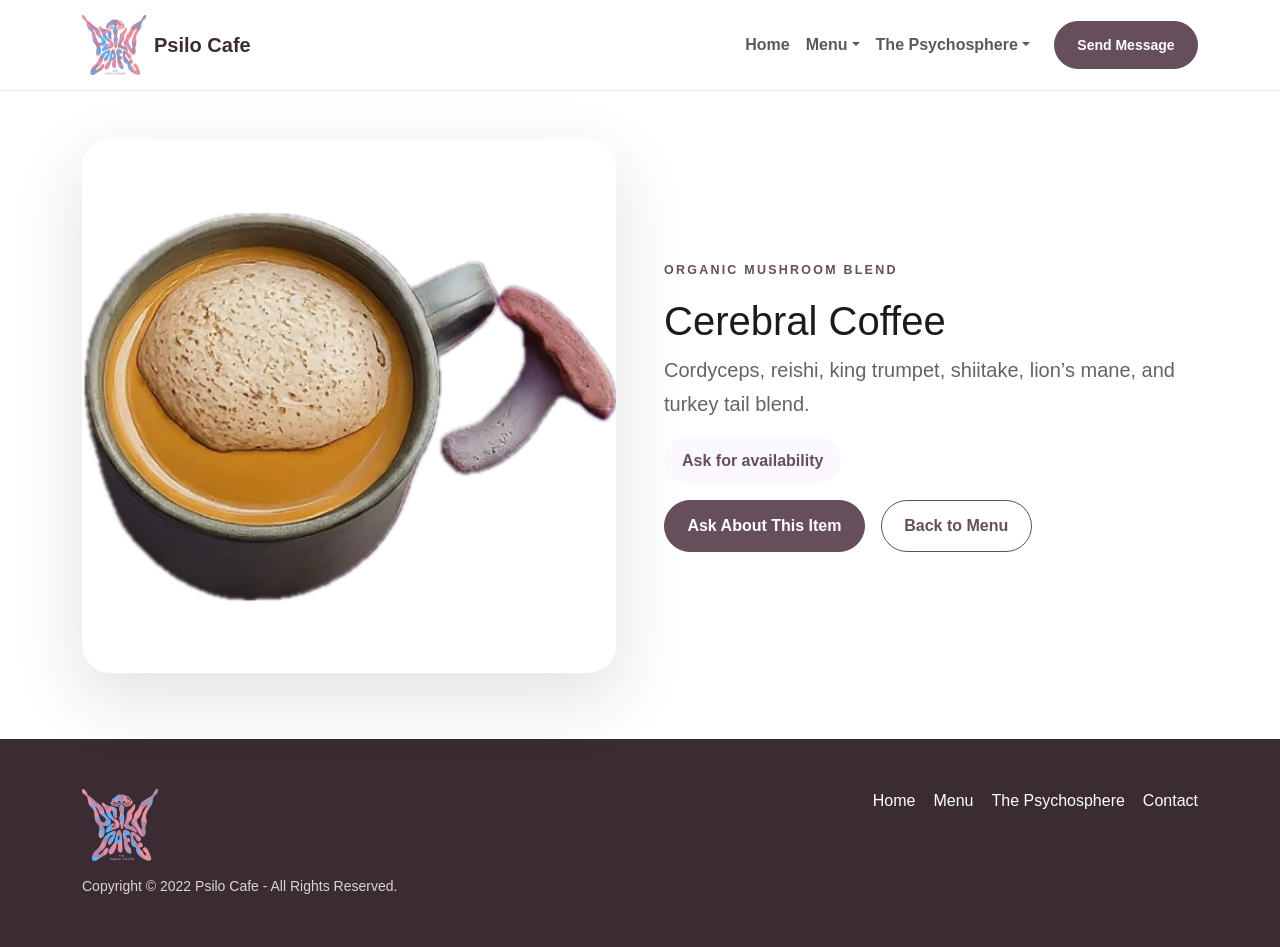
==== cerebral-coffee.html @ 79ad36bd "Add files via upload" ====
<!doctype html>
<html lang="en">
<head>
<meta charset="utf-8">
<meta name="viewport" content="width=device-width, initial-scale=1">
<title>Cerebral Coffee - Psilo Cafe</title>
<meta name="description" content="Cordyceps, reishi, king trumpet, shiitake, lion’s mane, and turkey tail blend.">
<link href="https://cdn.jsdelivr.net/npm/bootstrap@5.3.8/dist/css/bootstrap.min.css" rel="stylesheet">
<link rel="stylesheet" href="css/styles.css">
</head><body><nav class="navbar navbar-expand-lg sticky-top glass-nav" data-bs-theme="light">
  <div class="container">
    <a class="navbar-brand d-flex align-items-center gap-2" href="index.html"><img src="assets/logo.png" alt="Psilo Cafe logo"><span>Psilo Cafe</span></a>
    <button class="navbar-toggler" type="button" data-bs-toggle="collapse" data-bs-target="#mainNav" aria-controls="mainNav" aria-expanded="false" aria-label="Toggle navigation"><span class="navbar-toggler-icon"></span></button>
    <div class="collapse navbar-collapse" id="mainNav">
      <ul class="navbar-nav ms-auto mb-2 mb-lg-0 align-items-lg-center">
        <li class="nav-item"><a class="nav-link" href="index.html">Home</a></li>
        <li class="nav-item dropdown">
          <a class="nav-link dropdown-toggle" href="menu.html" role="button" data-bs-toggle="dropdown" aria-expanded="false">Menu</a>
          <ul class="dropdown-menu dropdown-menu-end">
            <li><a class="dropdown-item" href="menu.html">All Offerings</a></li>
            <li><hr class="dropdown-divider"></li>
            <li><a class="dropdown-item" href="magic-mud-bar.html">Magic Mud Bar</a></li>
            <li><a class="dropdown-item" href="hamsa-bar.html">Hamsa Bar</a></li>
            <li><a class="dropdown-item" href="psychosphere-bar.html">Psychosphere Bar</a></li>
            <li><a class="dropdown-item" href="galaxy-cubes.html">Galaxy Cubes / Swirls</a></li>
            <li><a class="dropdown-item" href="cerebral-tea.html">Cerebral Tea</a></li>
            <li><a class="dropdown-item" href="cerebral-coffee.html">Cerebral Coffee</a></li>
          </ul>
        </li>
        <li class="nav-item dropdown">
          <a class="nav-link dropdown-toggle" href="psychosphere.html" role="button" data-bs-toggle="dropdown" aria-expanded="false">The Psychosphere</a>
          <ul class="dropdown-menu dropdown-menu-end">
            <li><a class="dropdown-item" href="psychosphere.html">Overview</a></li>
            <li><a class="dropdown-item" href="senzu-beans.html">Senzu Beans</a></li>
            <li><a class="dropdown-item" href="gallery.html">Sacred Fruit</a></li>
          </ul>
        </li>
        <li class="nav-item ms-lg-3"><a class="btn btn-pc btn-sm" href="contact.html">Send Message</a></li>
      </ul>
    </div>
  </div>
</nav>
<main class="py-5 product-detail"><div class="container"><div class="row g-5 align-items-center"><div class="col-lg-6"><img src="assets/coffee.jpg" class="detail-img" alt="Cerebral Coffee"></div><div class="col-lg-6"><p class="eyebrow">Organic Mushroom Blend</p><h1>Cerebral Coffee</h1><p class="lead">Cordyceps, reishi, king trumpet, shiitake, lion’s mane, and turkey tail blend.</p><p class="price-badge">Ask for availability</p><div class="d-flex flex-wrap gap-3"><a class="btn btn-pc" href="contact.html?item=cerebral-coffee">Ask About This Item</a><a class="btn btn-outline-pc" href="menu.html">Back to Menu</a></div></div></div></div></main><footer class="footer py-5">
<div class="container d-flex flex-column flex-md-row justify-content-between gap-4">
  <div><img src="assets/logo.png" class="footer-logo" alt="Psilo Cafe"><p class="mb-0 small">Copyright © 2022 Psilo Cafe - All Rights Reserved.</p></div>
  <div class="footer-links"><a href="index.html">Home</a><a href="menu.html">Menu</a><a href="psychosphere.html">The Psychosphere</a><a href="contact.html">Contact</a></div>
</div>
</footer>
<script src="https://cdn.jsdelivr.net/npm/bootstrap@5.3.8/dist/js/bootstrap.bundle.min.js"></script>
<script src="js/main.js"></script>
</body></html>
---- css/styles.css ----
:root{--pc-purple:#664e5b;--pc-dark:#3b2c34;--pc-soft:#fbf8ff;--pc-pink:#e895a6;--pc-blue:#62aee8;--pc-muted:#68606a;--pc-radius:28px;--pc-shadow:0 24px 70px rgba(59,44,52,.14)}
html{scroll-behavior:smooth} body{font-family:Lato,Arial,sans-serif;color:#1b1b1b;background:#fff;line-height:1.7}.glass-nav{background:rgba(255,255,255,.92);backdrop-filter:blur(14px);border-bottom:1px solid rgba(102,78,91,.12)}.navbar-brand img{width:64px;height:64px;object-fit:contain}.navbar-brand span{font-weight:800;color:var(--pc-dark)}.nav-link,.dropdown-item{font-weight:700}.dropdown-menu{border:0;border-radius:20px;box-shadow:var(--pc-shadow);padding:12px}.dropdown-item{border-radius:12px;padding:10px 14px}.dropdown-item:hover{background:var(--pc-soft);color:var(--pc-purple)}.btn-pc{background:var(--pc-purple);color:#fff;border:1px solid var(--pc-purple);border-radius:999px;padding:.8rem 1.4rem;font-weight:800}.btn-pc:hover{background:#836575;color:#fff;transform:translateY(-1px)}.btn-outline-pc{border:1px solid var(--pc-purple);color:var(--pc-purple);border-radius:999px;padding:.8rem 1.4rem;font-weight:800}.btn-outline-pc:hover{background:var(--pc-purple);color:#fff}.hero,.page-hero{background:radial-gradient(circle at 15% 20%,rgba(232,149,166,.35),transparent 30%),radial-gradient(circle at 80% 10%,rgba(98,174,232,.22),transparent 25%),linear-gradient(120deg,#fff,var(--pc-soft));}.home-hero{min-height:74vh}.page-hero{padding:90px 0 70px;text-align:center}.hero-logo{width:min(260px,55vw)}.lead,.page-hero p,.product-card p{color:var(--pc-muted)}.eyebrow{color:var(--pc-purple);font-weight:900;letter-spacing:.18em;text-transform:uppercase;font-size:.78rem}.bg-soft{background:var(--pc-soft)}.shadow-soft{box-shadow:var(--pc-shadow)}.product-card,.gallery-card{display:block;text-decoration:none;color:inherit;background:#fff;border:1px solid rgba(102,78,91,.1);border-radius:var(--pc-radius);overflow:hidden;box-shadow:var(--pc-shadow);transition:.25s ease}.product-card:hover,.gallery-card:hover{transform:translateY(-5px);color:inherit}.product-card img{width:100%;aspect-ratio:1/1;object-fit:cover;background:#f4edf2}.product-card strong{color:var(--pc-purple)}.section-card{border-radius:var(--pc-radius);background:#fff;border:1px solid rgba(102,78,91,.1);box-shadow:var(--pc-shadow);padding:clamp(24px,4vw,42px)}.subscribe-form{max-width:620px;display:flex;gap:12px;flex-wrap:wrap}.subscribe-form input{flex:1;min-width:240px}.psych-logo{width:min(420px,80vw);margin:auto}.gallery-card img{width:100%;aspect-ratio:1/1;object-fit:cover}.gallery-card span{display:block;padding:14px;font-weight:800}.product-detail{min-height:72vh}.detail-img{width:100%;border-radius:var(--pc-radius);box-shadow:var(--pc-shadow);background:#fff;object-fit:cover}.price-badge{display:inline-flex;background:var(--pc-soft);color:var(--pc-purple);font-weight:900;border-radius:999px;padding:10px 18px}.footer{background:var(--pc-dark);color:rgba(255,255,255,.8)}.footer-logo{width:76px;height:76px;object-fit:contain;margin-bottom:12px}.footer-links{display:flex;gap:18px;flex-wrap:wrap}.footer a{color:#fff;text-decoration:none}.footer a:hover{color:var(--pc-pink)}.form-status{font-weight:800;color:var(--pc-purple)}
@media(max-width:575px){.home-hero{min-height:auto;padding:60px 0}.page-hero{padding:64px 0}.display-3{font-size:2.35rem}.subscribe-form{display:block}.subscribe-form .btn{width:100%;margin-top:12px}.navbar-brand img{width:52px;height:52px}}

.footer-social a {
  width: 42px;
  height: 42px;
  border-radius: 50%;
  display: flex;
  align-items: center;
  justify-content: center;
  text-decoration: none;
  color: white;
  background: rgba(255,255,255,0.08);
  backdrop-filter: blur(10px);
  transition: all 0.3s ease;
  font-size: 1rem;
}

.footer-social a:hover {
  transform: translateY(-3px);
  background: rgba(140, 82, 255, 0.6);
  box-shadow: 0 0 15px rgba(140,82,255,0.5);
}
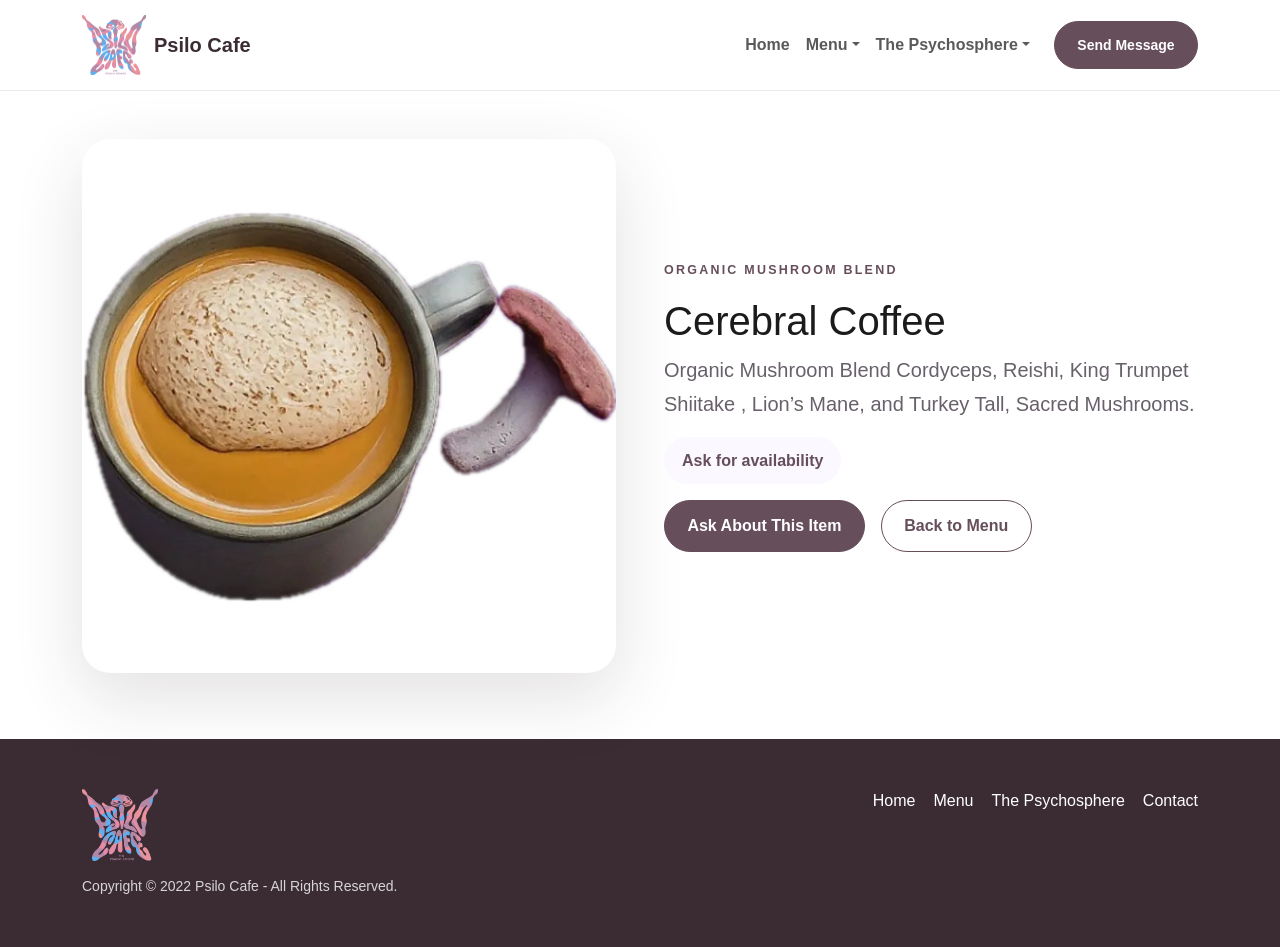
==== commit 181582b8: "Add files via upload" ====
--- a/cerebral-coffee.html
+++ b/cerebral-coffee.html
@@ -40,7 +40,7 @@
     </div>
   </div>
 </nav>
-<main class="py-5 product-detail"><div class="container"><div class="row g-5 align-items-center"><div class="col-lg-6"><img src="assets/coffee.jpg" class="detail-img" alt="Cerebral Coffee"></div><div class="col-lg-6"><p class="eyebrow">Organic Mushroom Blend</p><h1>Cerebral Coffee</h1><p class="lead">Cordyceps, reishi, king trumpet, shiitake, lion’s mane, and turkey tail blend.</p><p class="price-badge">Ask for availability</p><div class="d-flex flex-wrap gap-3"><a class="btn btn-pc" href="contact.html?item=cerebral-coffee">Ask About This Item</a><a class="btn btn-outline-pc" href="menu.html">Back to Menu</a></div></div></div></div></main><footer class="footer py-5">
+<main class="py-5 product-detail"><div class="container"><div class="row g-5 align-items-center"><div class="col-lg-6"><img src="assets/coffee.jpg" class="detail-img" alt="Cerebral Coffee"></div><div class="col-lg-6"><p class="eyebrow">Organic Mushroom Blend</p><h1>Cerebral Coffee</h1><p class="lead">Organic Mushroom Blend Cordyceps, Reishi, King Trumpet Shiitake , Lion’s Mane, and Turkey Tall, Sacred Mushrooms.</p><p class="price-badge">Ask for availability</p><div class="d-flex flex-wrap gap-3"><a class="btn btn-pc" href="contact.html?item=cerebral-coffee">Ask About This Item</a><a class="btn btn-outline-pc" href="menu.html">Back to Menu</a></div></div></div></div></main><footer class="footer py-5">
 <div class="container d-flex flex-column flex-md-row justify-content-between gap-4">
   <div><img src="assets/logo.png" class="footer-logo" alt="Psilo Cafe"><p class="mb-0 small">Copyright © 2022 Psilo Cafe - All Rights Reserved.</p></div>
   <div class="footer-links"><a href="index.html">Home</a><a href="menu.html">Menu</a><a href="psychosphere.html">The Psychosphere</a><a href="contact.html">Contact</a></div>
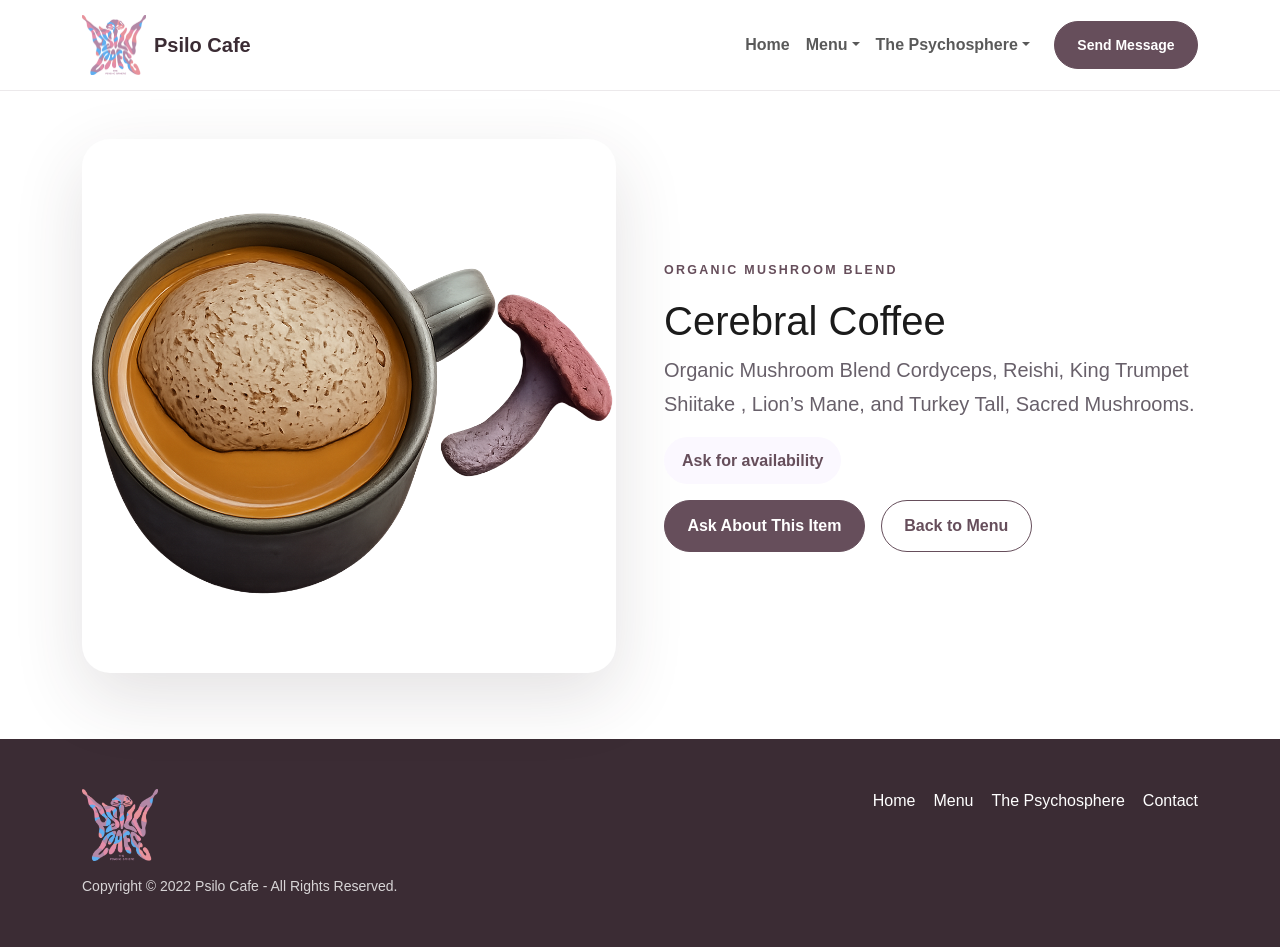
==== commit 7f9b9131: "Add files via upload" ====
--- a/cerebral-coffee.html
+++ b/cerebral-coffee.html
@@ -40,7 +40,7 @@
     </div>
   </div>
 </nav>
-<main class="py-5 product-detail"><div class="container"><div class="row g-5 align-items-center"><div class="col-lg-6"><img src="assets/coffee.jpg" class="detail-img" alt="Cerebral Coffee"></div><div class="col-lg-6"><p class="eyebrow">Organic Mushroom Blend</p><h1>Cerebral Coffee</h1><p class="lead">Organic Mushroom Blend Cordyceps, Reishi, King Trumpet Shiitake , Lion’s Mane, and Turkey Tall, Sacred Mushrooms.</p><p class="price-badge">Ask for availability</p><div class="d-flex flex-wrap gap-3"><a class="btn btn-pc" href="contact.html?item=cerebral-coffee">Ask About This Item</a><a class="btn btn-outline-pc" href="menu.html">Back to Menu</a></div></div></div></div></main><footer class="footer py-5">
+<main class="py-5 product-detail"><div class="container"><div class="row g-5 align-items-center"><div class="col-lg-6"><img src="assets/coffee.png" class="detail-img" alt="Cerebral Coffee"></div><div class="col-lg-6"><p class="eyebrow">Organic Mushroom Blend</p><h1>Cerebral Coffee</h1><p class="lead">Organic Mushroom Blend Cordyceps, Reishi, King Trumpet Shiitake , Lion’s Mane, and Turkey Tall, Sacred Mushrooms.</p><p class="price-badge">Ask for availability</p><div class="d-flex flex-wrap gap-3"><a class="btn btn-pc" href="contact.html?item=cerebral-coffee">Ask About This Item</a><a class="btn btn-outline-pc" href="menu.html">Back to Menu</a></div></div></div></div></main><footer class="footer py-5">
 <div class="container d-flex flex-column flex-md-row justify-content-between gap-4">
   <div><img src="assets/logo.png" class="footer-logo" alt="Psilo Cafe"><p class="mb-0 small">Copyright © 2022 Psilo Cafe - All Rights Reserved.</p></div>
   <div class="footer-links"><a href="index.html">Home</a><a href="menu.html">Menu</a><a href="psychosphere.html">The Psychosphere</a><a href="contact.html">Contact</a></div>
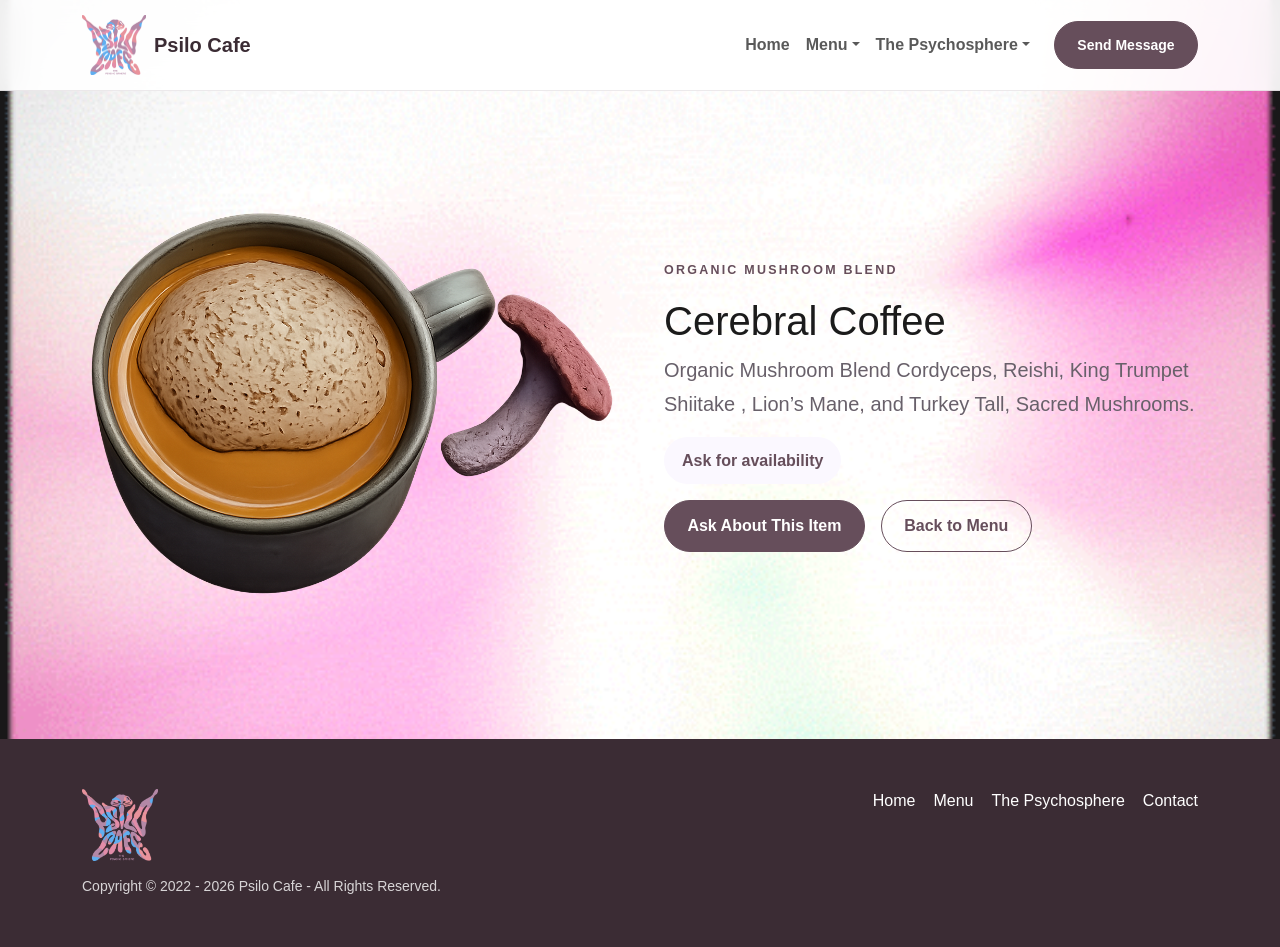
==== commit 98e350f1: "Add files via upload" ====
--- a/cerebral-coffee.html
+++ b/cerebral-coffee.html
@@ -42,7 +42,7 @@
 </nav>
 <main class="py-5 product-detail"><div class="container"><div class="row g-5 align-items-center"><div class="col-lg-6"><img src="assets/coffee.png" class="detail-img" alt="Cerebral Coffee"></div><div class="col-lg-6"><p class="eyebrow">Organic Mushroom Blend</p><h1>Cerebral Coffee</h1><p class="lead">Organic Mushroom Blend Cordyceps, Reishi, King Trumpet Shiitake , Lion’s Mane, and Turkey Tall, Sacred Mushrooms.</p><p class="price-badge">Ask for availability</p><div class="d-flex flex-wrap gap-3"><a class="btn btn-pc" href="contact.html?item=cerebral-coffee">Ask About This Item</a><a class="btn btn-outline-pc" href="menu.html">Back to Menu</a></div></div></div></div></main><footer class="footer py-5">
 <div class="container d-flex flex-column flex-md-row justify-content-between gap-4">
-  <div><img src="assets/logo.png" class="footer-logo" alt="Psilo Cafe"><p class="mb-0 small">Copyright © 2022 Psilo Cafe - All Rights Reserved.</p></div>
+  <div><img src="assets/logo.png" class="footer-logo" alt="Psilo Cafe"><p class="mb-0 small">Copyright © 2022 - 2026 Psilo Cafe - All Rights Reserved.</p></div>
   <div class="footer-links"><a href="index.html">Home</a><a href="menu.html">Menu</a><a href="psychosphere.html">The Psychosphere</a><a href="contact.html">Contact</a></div>
 </div>
 </footer>
--- a/css/styles.css
+++ b/css/styles.css
@@ -1,6 +1,6 @@
 
 :root{--pc-purple:#664e5b;--pc-dark:#3b2c34;--pc-soft:#fbf8ff;--pc-pink:#e895a6;--pc-blue:#62aee8;--pc-muted:#68606a;--pc-radius:28px;--pc-shadow:0 24px 70px rgba(59,44,52,.14)}
-html{scroll-behavior:smooth} body{font-family:Lato,Arial,sans-serif;color:#1b1b1b;background:#fff;line-height:1.7}.glass-nav{background:rgba(255,255,255,.92);backdrop-filter:blur(14px);border-bottom:1px solid rgba(102,78,91,.12)}.navbar-brand img{width:64px;height:64px;object-fit:contain}.navbar-brand span{font-weight:800;color:var(--pc-dark)}.nav-link,.dropdown-item{font-weight:700}.dropdown-menu{border:0;border-radius:20px;box-shadow:var(--pc-shadow);padding:12px}.dropdown-item{border-radius:12px;padding:10px 14px}.dropdown-item:hover{background:var(--pc-soft);color:var(--pc-purple)}.btn-pc{background:var(--pc-purple);color:#fff;border:1px solid var(--pc-purple);border-radius:999px;padding:.8rem 1.4rem;font-weight:800}.btn-pc:hover{background:#836575;color:#fff;transform:translateY(-1px)}.btn-outline-pc{border:1px solid var(--pc-purple);color:var(--pc-purple);border-radius:999px;padding:.8rem 1.4rem;font-weight:800}.btn-outline-pc:hover{background:var(--pc-purple);color:#fff}.hero,.page-hero{background:radial-gradient(circle at 15% 20%,rgba(232,149,166,.35),transparent 30%),radial-gradient(circle at 80% 10%,rgba(98,174,232,.22),transparent 25%),linear-gradient(120deg,#fff,var(--pc-soft));}.home-hero{min-height:74vh}.page-hero{padding:90px 0 70px;text-align:center}.hero-logo{width:min(260px,55vw)}.lead,.page-hero p,.product-card p{color:var(--pc-muted)}.eyebrow{color:var(--pc-purple);font-weight:900;letter-spacing:.18em;text-transform:uppercase;font-size:.78rem}.bg-soft{background:var(--pc-soft)}.shadow-soft{box-shadow:var(--pc-shadow)}.product-card,.gallery-card{display:block;text-decoration:none;color:inherit;background:#fff;border:1px solid rgba(102,78,91,.1);border-radius:var(--pc-radius);overflow:hidden;box-shadow:var(--pc-shadow);transition:.25s ease}.product-card:hover,.gallery-card:hover{transform:translateY(-5px);color:inherit}.product-card img{width:100%;aspect-ratio:1/1;object-fit:cover;background:#f4edf2}.product-card strong{color:var(--pc-purple)}.section-card{border-radius:var(--pc-radius);background:#fff;border:1px solid rgba(102,78,91,.1);box-shadow:var(--pc-shadow);padding:clamp(24px,4vw,42px)}.subscribe-form{max-width:620px;display:flex;gap:12px;flex-wrap:wrap}.subscribe-form input{flex:1;min-width:240px}.psych-logo{width:min(420px,80vw);margin:auto}.gallery-card img{width:100%;aspect-ratio:1/1;object-fit:cover}.gallery-card span{display:block;padding:14px;font-weight:800}.product-detail{min-height:72vh}.detail-img{width:100%;border-radius:var(--pc-radius);box-shadow:var(--pc-shadow);background:#fff;object-fit:cover}.price-badge{display:inline-flex;background:var(--pc-soft);color:var(--pc-purple);font-weight:900;border-radius:999px;padding:10px 18px}.footer{background:var(--pc-dark);color:rgba(255,255,255,.8)}.footer-logo{width:76px;height:76px;object-fit:contain;margin-bottom:12px}.footer-links{display:flex;gap:18px;flex-wrap:wrap}.footer a{color:#fff;text-decoration:none}.footer a:hover{color:var(--pc-pink)}.form-status{font-weight:800;color:var(--pc-purple)}
+html{scroll-behavior:smooth} body{font-family:Lato,Arial,sans-serif;color:#1b1b1b;background:#fff;line-height:1.7}.glass-nav{background:rgba(255,255,255,.92);backdrop-filter:blur(14px);border-bottom:1px solid rgba(102,78,91,.12)}.navbar-brand img{width:64px;height:64px;object-fit:contain}.navbar-brand span{font-weight:800;color:var(--pc-dark)}.nav-link,.dropdown-item{font-weight:700}.dropdown-menu{border:0;border-radius:20px;box-shadow:var(--pc-shadow);padding:12px}.dropdown-item{border-radius:12px;padding:10px 14px}.dropdown-item:hover{background:var(--pc-soft);color:var(--pc-purple)}.btn-pc{background:var(--pc-purple);color:#fff;border:1px solid var(--pc-purple);border-radius:999px;padding:.8rem 1.4rem;font-weight:800}.btn-pc:hover{background:#836575;color:#fff;transform:translateY(-1px)}.btn-outline-pc{border:1px solid var(--pc-purple);color:var(--pc-purple);border-radius:999px;padding:.8rem 1.4rem;font-weight:800}.btn-outline-pc:hover{background:var(--pc-purple);color:#fff}.hero,.page-hero{background:radial-gradient(circle at 15% 20%,rgba(232,149,166,.35),transparent 30%),radial-gradient(circle at 80% 10%,rgba(98,174,232,.22),transparent 25%),linear-gradient(120deg,#fff,var(--pc-soft));}.home-hero{min-height:74vh}.page-hero{padding:90px 0 70px;text-align:center}.hero-logo{width:min(260px,55vw)}.lead,.page-hero p,.product-card p{color:var(--pc-muted)}.eyebrow{color:var(--pc-purple);font-weight:900;letter-spacing:.18em;text-transform:uppercase;font-size:.78rem}.bg-soft{background:var(--pc-soft)}.shadow-soft{box-shadow:var(--pc-shadow)}.product-card,.gallery-card{display:block;text-decoration:none;color:inherit;background:#fff;border:1px solid rgba(102,78,91,.1);border-radius:var(--pc-radius);overflow:hidden;box-shadow:var(--pc-shadow);transition:.25s ease}.product-card:hover,.gallery-card:hover{transform:translateY(-5px);color:inherit}.product-card img{width:100%;aspect-ratio:1/1;object-fit:contain;background:transparent;border:none;box-shadow:none}.product-card strong{color:var(--pc-purple)}.section-card{border-radius:var(--pc-radius);background:#fff;border:1px solid rgba(102,78,91,.1);box-shadow:var(--pc-shadow);padding:clamp(24px,4vw,42px)}.subscribe-form{max-width:620px;display:flex;gap:12px;flex-wrap:wrap}.subscribe-form input{flex:1;min-width:240px}.psych-logo{width:min(420px,80vw);margin:auto}.gallery-card img{width:100%;aspect-ratio:1/1;object-fit:cover}.gallery-card span{display:block;padding:14px;font-weight:800}.product-detail{min-height:72vh}.detail-img{width:100%;border-radius:0;box-shadow:none;background:transparent;border:none;object-fit:contain}.price-badge{display:inline-flex;background:var(--pc-soft);color:var(--pc-purple);font-weight:900;border-radius:999px;padding:10px 18px}.footer{background:var(--pc-dark);color:rgba(255,255,255,.8)}.footer-logo{width:76px;height:76px;object-fit:contain;margin-bottom:12px}.footer-links{display:flex;gap:18px;flex-wrap:wrap}.footer a{color:#fff;text-decoration:none}.footer a:hover{color:var(--pc-pink)}.form-status{font-weight:800;color:var(--pc-purple)}
 @media(max-width:575px){.home-hero{min-height:auto;padding:60px 0}.page-hero{padding:64px 0}.display-3{font-size:2.35rem}.subscribe-form{display:block}.subscribe-form .btn{width:100%;margin-top:12px}.navbar-brand img{width:52px;height:52px}}
 
 .footer-social a {
@@ -23,3 +23,74 @@
   background: rgba(140, 82, 255, 0.6);
   box-shadow: 0 0 15px rgba(140,82,255,0.5);
 }
+
+
+/* GIF background + floating product cards
+   Navigation bar and footer colors are intentionally untouched. */
+body {
+  background: url('../assets/pink-glow-background.gif') center center / cover fixed no-repeat;
+}
+
+body::before {
+  content: "";
+  position: fixed;
+  inset: 0;
+  pointer-events: none;
+  background: rgba(255, 255, 255, 0.08);
+  z-index: -1;
+}
+
+.hero,
+.page-hero,
+.bg-soft,
+section,
+main {
+  background: transparent !important;
+}
+
+.menu-page .page-hero,
+.menu-page main,
+.psychosphere-page .page-hero,
+.psychosphere-page main {
+  text-align: center;
+}
+
+.menu-page .product-card,
+.psychosphere-page .product-card {
+  background: transparent !important;
+  border: 0 !important;
+  box-shadow: none !important;
+  overflow: visible;
+  backdrop-filter: none;
+}
+
+.menu-page .product-card img,
+.psychosphere-page .product-card img {
+  background: transparent !important;
+  border-radius: 0;
+  filter: drop-shadow(0 24px 34px rgba(59,44,52,.24));
+  transition: transform .25s ease, filter .25s ease;
+}
+
+.menu-page .product-card:hover img,
+.psychosphere-page .product-card:hover img {
+  transform: translateY(-8px) scale(1.02);
+  filter: drop-shadow(0 30px 44px rgba(59,44,52,.32));
+}
+
+.menu-page .product-card .p-4,
+.psychosphere-page .product-card .p-4 {
+  background: transparent !important;
+  padding-top: .75rem !important;
+}
+
+.menu-page .product-card h3,
+.psychosphere-page .product-card h3 {
+  display: inline-block;
+  margin: 0 auto;
+  padding: .35rem .95rem;
+  border-radius: 999px;
+  background: rgba(255,255,255,.42);
+  backdrop-filter: blur(10px);
+  text-align: center;
+}
